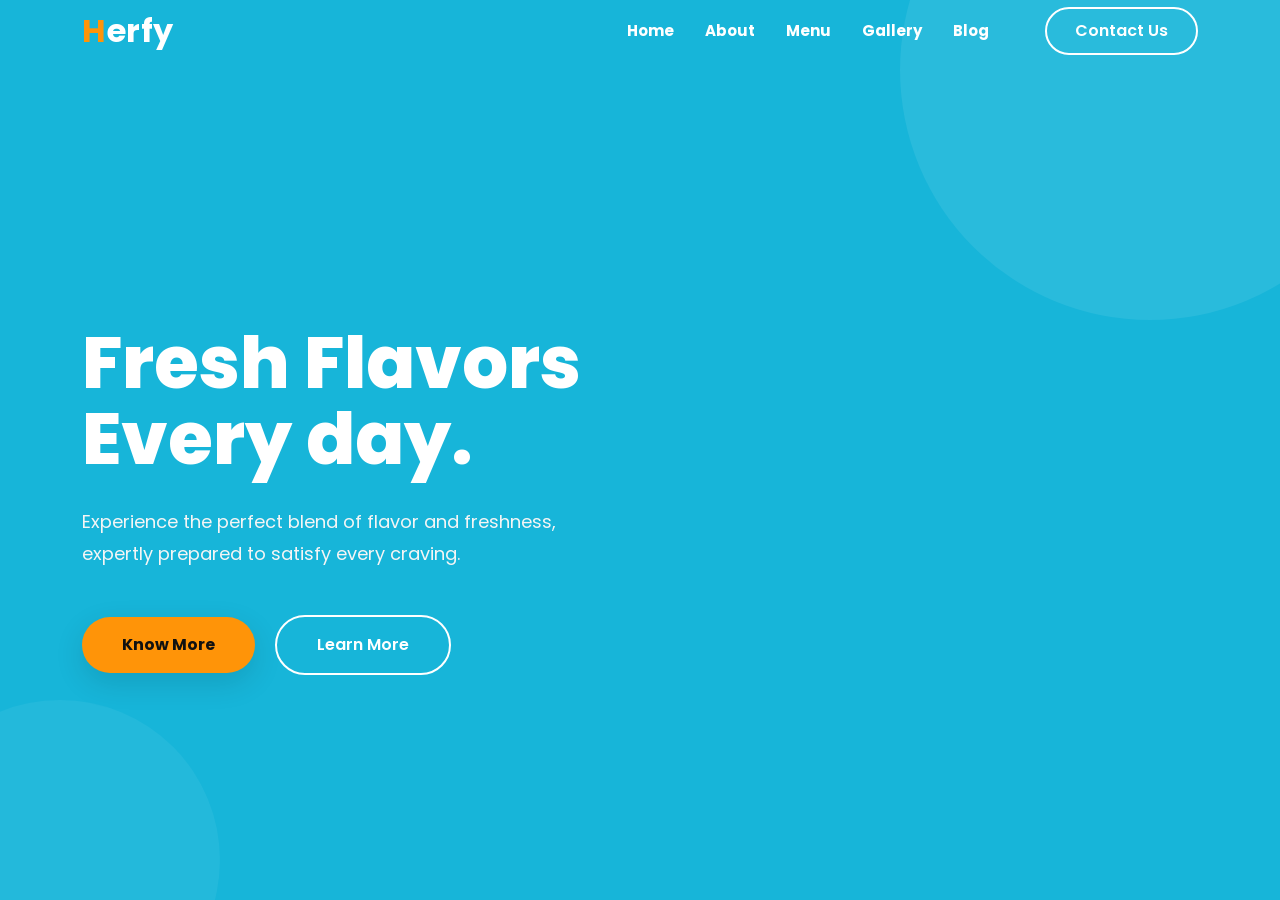
==== index.html @ 9d4566db "Section-1 Completed, Section-2 Started" ====
<!DOCTYPE html>
<html lang="en">

<head>

    <meta charset="UTF-8">
    <meta name="viewport" content="width=device-width, initial-scale=1.0">

    <title>Coffee Landing Page</title>

    <!-- Bootstrap -->

    <link href="https://cdn.jsdelivr.net/npm/bootstrap@5.3.3/dist/css/bootstrap.min.css" rel="stylesheet">

    <!-- Bootstrap Icons -->

    <link rel="stylesheet"
        href="https://cdn.jsdelivr.net/npm/bootstrap-icons@1.11.3/font/bootstrap-icons.min.css">

    <!-- Google Font -->

    <link rel="preconnect" href="https://fonts.googleapis.com">

    <link rel="preconnect" href="https://fonts.gstatic.com" crossorigin>

    <link
        href="https://fonts.googleapis.com/css2?family=Poppins:wght@300;400;500;600;700;800&display=swap"
        rel="stylesheet">

    <!-----Font Awesome CDN---->

    <link rel="stylesheet" href="https://cdnjs.cloudflare.com/ajax/libs/font-awesome/6.5.2/css/all.min.css">


    <!-- CSS -->

    <link rel="stylesheet" href="style.css">

</head>

<body>

    <!-- ================= Navbar ================= -->

    <nav class="navbar navbar-expand-lg navbar-dark fixed-top">

        <div class="container">

            <a class="navbar-brand fw-bold logo" href="#">
                <span class="logo-h">H</span>erfy
            </a>

            <button class="navbar-toggler border-0 shadow-none"
                type="button"
                data-bs-toggle="collapse"
                data-bs-target="#navbar">

                <span class="navbar-toggler-icon"></span>

            </button>

            <div class="collapse navbar-collapse" id="navbar">

                <ul class="navbar-nav ms-auto ">

                    <li class="nav-item">
                        <a class="nav-link active" href="#">Home</a>
                    </li>

                    <li class="nav-item">
                        <a class="nav-link" href="#">About</a>
                    </li>

                    <li class="nav-item">
                        <a class="nav-link" href="#">Menu</a>
                    </li>

                    <li class="nav-item">
                        <a class="nav-link" href="#">Gallery</a>
                    </li>

                    <li class="nav-item">
                        <a class="nav-link" href="#">Blog</a>
                    </li>

                </ul>

                <a href="#" class="contact-btn ms-5">
                    Contact Us
                </a>

            </div>

        </div>

    </nav>



    <!-- ================= Hero ================= -->

    <section class="hero">

        <div class="container">

            <div class="row align-items-center min-vh-100">

                <!-- Left -->

                <div class="col-lg-6">

                    <div class="hero-content">

                        <h1>

                            Fresh Flavors <br>

                            Every day.

                        </h1>

                        <p>

                            Experience the perfect blend of flavor and freshness,
                            expertly prepared to satisfy every craving.
                            
                        </p>

                        <div class="hero-buttons">

                            <a href="#" class="btn-main">

                                Know More

                            </a>

                            <a href="#" class="btn-outline-custom">

                                Learn More

                            </a>

                        </div>

                    </div>

                </div>


                <!-- Right -->

                <div class="col-lg-6">

                   

                </div>

            </div>

        </div>

    </section>





    
</body>
</html>
---- style.css ----
/*=========================
 GOOGLE FONT
=========================*/

@import url('https://fonts.googleapis.com/css2?family=Poppins:wght@300;400;500;600;700;800&display=swap');

/*=========================
 RESET
=========================*/

*{
    margin:0;
    padding:0;
    box-sizing:border-box;
}



html{
    scroll-behavior:smooth;
}

body{
    font-family:'Poppins',sans-serif;
    background:#ffff;
    overflow-x:hidden;
}

/*=========================
 NAVBAR
=========================*/

.navbar{
    padding:2px 0;
    transition:.4s;
    z-index:999;
}

.navbar.scrolled{
    background:#000000;
    backdrop-filter:blur(15px);
    box-shadow:0 10px 25px rgba(0,0,0,.12);
}

.logo{
    color:#fff !important;
    font-size:32px;
    font-weight:700;
    letter-spacing:.5px;
}

.logo-h{
    color: #FF9408;
}


.navbar-nav{
    gap: 15px;
    
    
}




.nav-link{
    color:#fff !important;
    font-size:15px;
    font-weight:700;
    transition:.3s;
    position:relative;
}

.nav-link::after{
    content:'';
    position:absolute;
    left:0;
    bottom:-5px;
    width:0;
    height:2px;
    background:#fff;
    transition:.3s;
}

.nav-link:hover::after{
    width:100%;
}

.contact-btn{
    text-decoration:none;
    color:#fff;
    border:2px solid #fff;
    border-radius:40px;
    padding: 10px 28px;
    font-weight:600;
    transition:.35s;
    
}

.contact-btn:hover{
    background:#fff;
    color:#FF9408;
}

/*=========================
 HERO
=========================*/

.hero{
    min-height:100vh;
    background:#17b5d9;
    display:flex;
    align-items:center;
    overflow:hidden;
    position:relative;
    background-image: url("images\'/bc-image.png");
}

.hero::before{
    content:"";
    position:absolute;
    width:500px;
    height:500px;
    background:rgba(255,255,255,.08);
    border-radius:50%;
    top:-180px;
    right:-120px;
}

.hero::after{
    content:"";
    position:absolute;
    width:320px;
    height:320px;
    background:rgba(255,255,255,.05);
    border-radius:50%;
    bottom:-120px;
    left:-100px;
}

/*=========================
 LEFT CONTENT
=========================*/

.hero-content{
    position:relative;
    z-index:2;
    margin-top: 100px;
}

.hero-content h1{

    font-size:72px;

    font-weight:800;

    color:#fff;

    line-height:1.05;

    margin-bottom:30px;

}

.hero-content p{

    color:#f5f5f5;

    font-size:18px;

    line-height:32px;

    max-width:500px;

    margin-bottom:45px;

}

/*=========================
 BUTTONS
=========================*/

.hero-buttons{

    display:flex;

    gap:20px;

    align-items:center;

}

.btn-main{

    display:inline-block;

    background:#FF9408;

    color:#111;

    text-decoration:none;

    padding:16px 40px;

    border-radius:40px;

    font-weight:700;

    transition:.35s;

    box-shadow:0 10px 30px rgba(0,0,0,.12);

}

.btn-main:hover{

    transform:translateY(-5px);

    color:#111;

}

.btn-outline-custom{

    display:inline-block;

    color:#fff;

    text-decoration:none;

    border:2px solid #fff;

    padding:16px 40px;

    border-radius:40px;

    transition:.35s;

    font-weight:600;

}

.btn-outline-custom:hover{

    background:#fff;

    color:#FF9408;

    transform:translateY(-5px);

}



/*=========================
 FLOAT ANIMATION
=========================*/

@keyframes float{

    0%{

        transform:translateY(0px);

    }

    50%{

        transform:translateY(-15px);

    }

    100%{

        transform:translateY(0px);

    }

}

/*=========================
 BUTTON ANIMATION
=========================*/

.btn-main,
.btn-outline-custom,
.contact-btn{

    transition:all .35s ease;

}



/*=========================
 EXTRA EFFECTS
=========================*/


.nav-link:hover{

color:#ffffff !important;

}

.hero-content{

animation:fadeUp 1s ease;

}



@keyframes fadeUp{

from{

opacity:0;

transform:translateY(50px);

}

to{

opacity:1;

transform:translateY(0);

}

}

@keyframes fadeRight{

from{

opacity:0;

transform:translateX(80px);

}

to{

opacity:1;

transform:translateX(0);

}

}
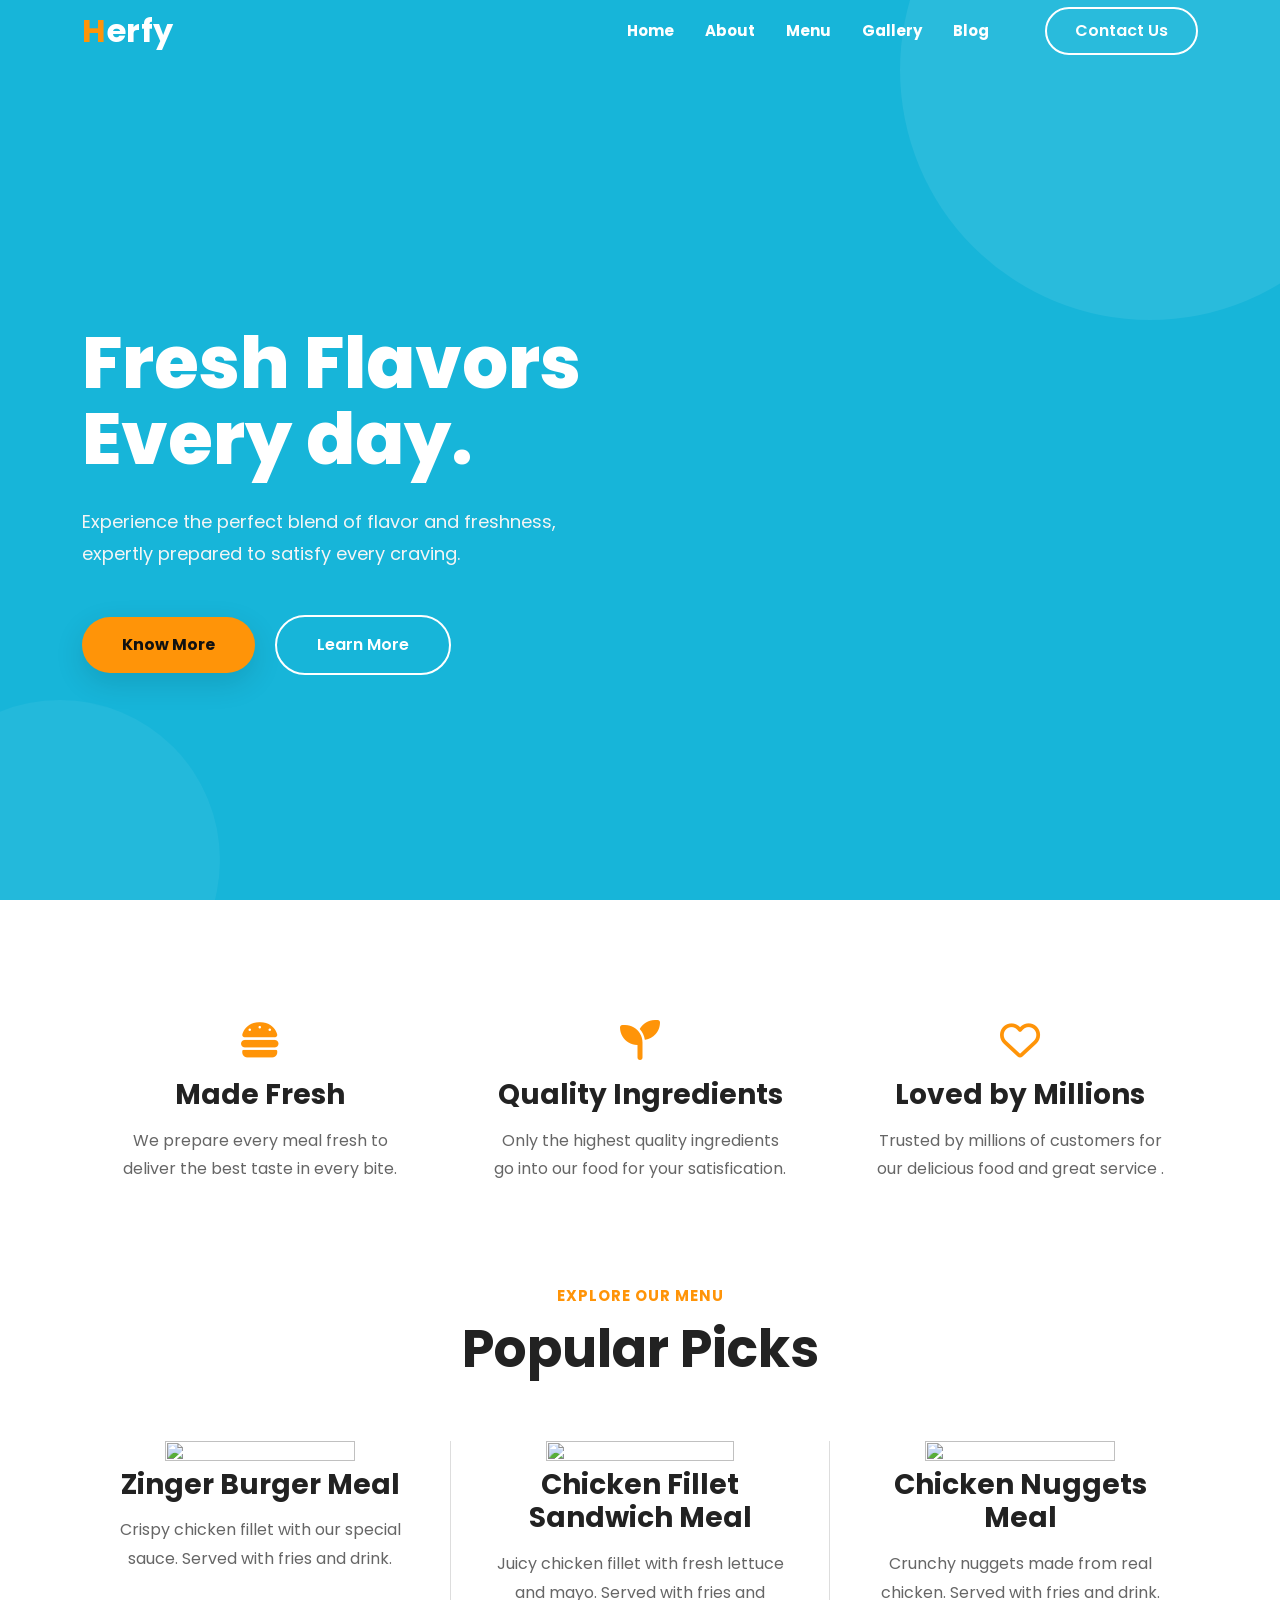
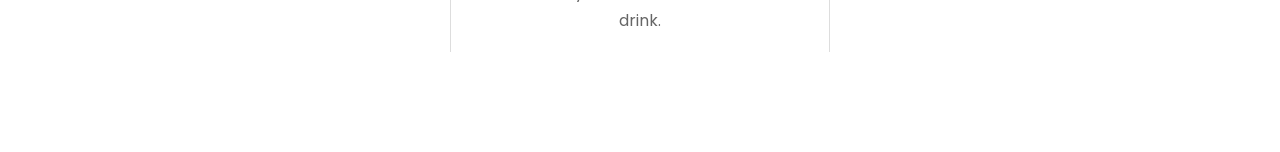
==== commit 4d72fd33: "Completed Section-2, Started Section 3" ====
--- a/index.html
+++ b/index.html
@@ -165,6 +165,158 @@
 
 
 
-    
+    <!-------------------------SECTION NO 2--------------------------->
+
+
+
+
+    <!-- =======================
+     Second Section of Webpage
+======================= -->
+
+<section class="section-2">
+
+    <div class="container">
+
+        <!-- Top Features -->
+
+        <div class="row">
+
+            <div class="col-lg-4 text-center">
+
+                <div class="feature-box">
+
+                    <i class="fa-solid fa-burger feature-icon"></i>
+
+                    <h3>Made Fresh</h3>
+
+                    <p>
+                        We prepare every meal fresh to deliver
+                        the best taste in every bite.
+                    </p>
+
+                </div>
+
+            </div>
+
+            <div class="col-lg-4 text-center">
+
+                <div class="feature-box">
+
+                    <i class="fa-solid fa-seedling feature-icon"></i>
+
+                    <h3>Quality Ingredients</h3>
+
+                    <p>
+                        Only the highest quality ingredients
+                        go into our food for your satisfication.
+                    </p>
+
+                </div>
+
+            </div>
+
+            <div class="col-lg-4 text-center">
+
+                <div class="feature-box">
+
+                    <i class="fa-regular fa-heart feature-icon"></i>
+
+                    <h3>Loved by Millions</h3>
+
+                    <p>
+                        Trusted by millions of customers for
+                        our delicious food and great service .
+                    </p>
+
+                </div>
+
+            </div>
+
+        </div>
+
+        <!-- Section Heading -->
+
+        <div class="section-title text-center">
+
+            <span>EXPLORE OUR MENU</span>
+
+            <h2>Popular Picks</h2>
+
+        </div>
+
+        <!-- Bottom Food Items Cards -->
+
+        <div class="row coffee-items">
+
+            <div class="col-lg-4 text-center">
+
+                <div class="food-box">
+
+                    <div class="sec2-images">
+                        <img src="images'/sec-2-img1.png" alt="">
+                    </div>
+
+                    <h4>Zinger Burger Meal</h4>
+
+                    <p>
+                        Crispy chicken fillet with our special
+                        sauce. Served with fries and drink.
+                    </p>
+
+                </div>
+
+            </div>
+
+            <div class="col-lg-4 text-center middle-box">
+
+                <div class="food-box">
+
+                    <div class="sec2-images">
+                        <img src="images'/sec-2-img2.png" alt="">
+                    </div>
+
+                    <h4>Chicken Fillet Sandwich Meal</h4>
+
+                    <p>
+                        Juicy chicken fillet with fresh lettuce
+                        and mayo. Served with fries and drink.
+                    </p>
+
+                </div>
+
+            </div>
+
+            <div class="col-lg-4 text-center">
+
+                <div class="food-box">
+
+                    <div class="sec2-images">
+                        <img src="images'/sec-2-img3.png" alt="">
+                    </div>
+
+                    <h4>Chicken Nuggets Meal</h4>
+
+                    <p>
+                        Crunchy nuggets made from real
+                        chicken. Served with fries and drink.
+                    </p>
+
+                </div>
+
+            </div>
+
+        </div>
+
+    </div>
+
+</section>
+
+
+
+
+
+
+
 </body>
 </html>
--- a/style.css
+++ b/style.css
@@ -355,3 +355,122 @@
 
 
 
+/*-------------------------Section No 2-------------------------------*/
+
+
+
+
+/*==========================
+    Section No 02
+==========================*/
+
+.section-2{
+    padding:100px 0;
+    background:#fff;
+}
+
+/*==========================
+    TOP FEATURES
+==========================*/
+
+.feature-box{
+    padding:20px;
+}
+
+.feature-icon{
+    font-size:40px;
+    color:#FF9408;
+    margin-bottom:18px;
+}
+
+.feature-box h3{
+    font-size:28px;
+    font-weight:700;
+    margin-bottom:15px;
+    color:#222;
+}
+
+.feature-box p{
+    font-size:16px;
+    color:#666;
+    line-height:1.8;
+    max-width:300px;
+    margin:auto;
+}
+
+/*==========================
+    SECTION TITLE
+==========================*/
+
+.section-title{
+    margin:80px 0 60px;
+}
+
+.section-title span{
+    color:#FF9408;
+    font-size:15px;
+    font-weight:700;
+    letter-spacing:1px;
+    text-transform:uppercase;
+}
+
+.section-title h2{
+    font-size:52px;
+    font-weight:700;
+    color:#222;
+    margin-top:10px;
+}
+
+/*==========================
+    COFFEE ITEMS
+==========================*/
+
+.coffee-items{
+    margin-top:20px;
+}
+
+.food-box{
+    padding:0 30px;
+}
+
+.sec2-images img{
+    width: 80%;
+    height: 50%;
+}
+
+.food-box h4{
+    font-size:28px;
+    font-weight:700;
+    margin-bottom:15px;
+    color:#222;
+}
+
+.food-box p{
+    color:#666;
+    line-height:1.8;
+    font-size:16px;
+}
+
+.middle-box{
+    border-left:1px solid #ddd;
+    border-right:1px solid #ddd;
+}
+
+/*==========================
+    HOVER EFFECT
+==========================*/
+
+.feature-box,
+.food-box{
+    transition:.3s;
+}
+
+.feature-box:hover,
+.food-box:hover{
+    transform:translateY(-8px);
+}
+
+
+
+
+
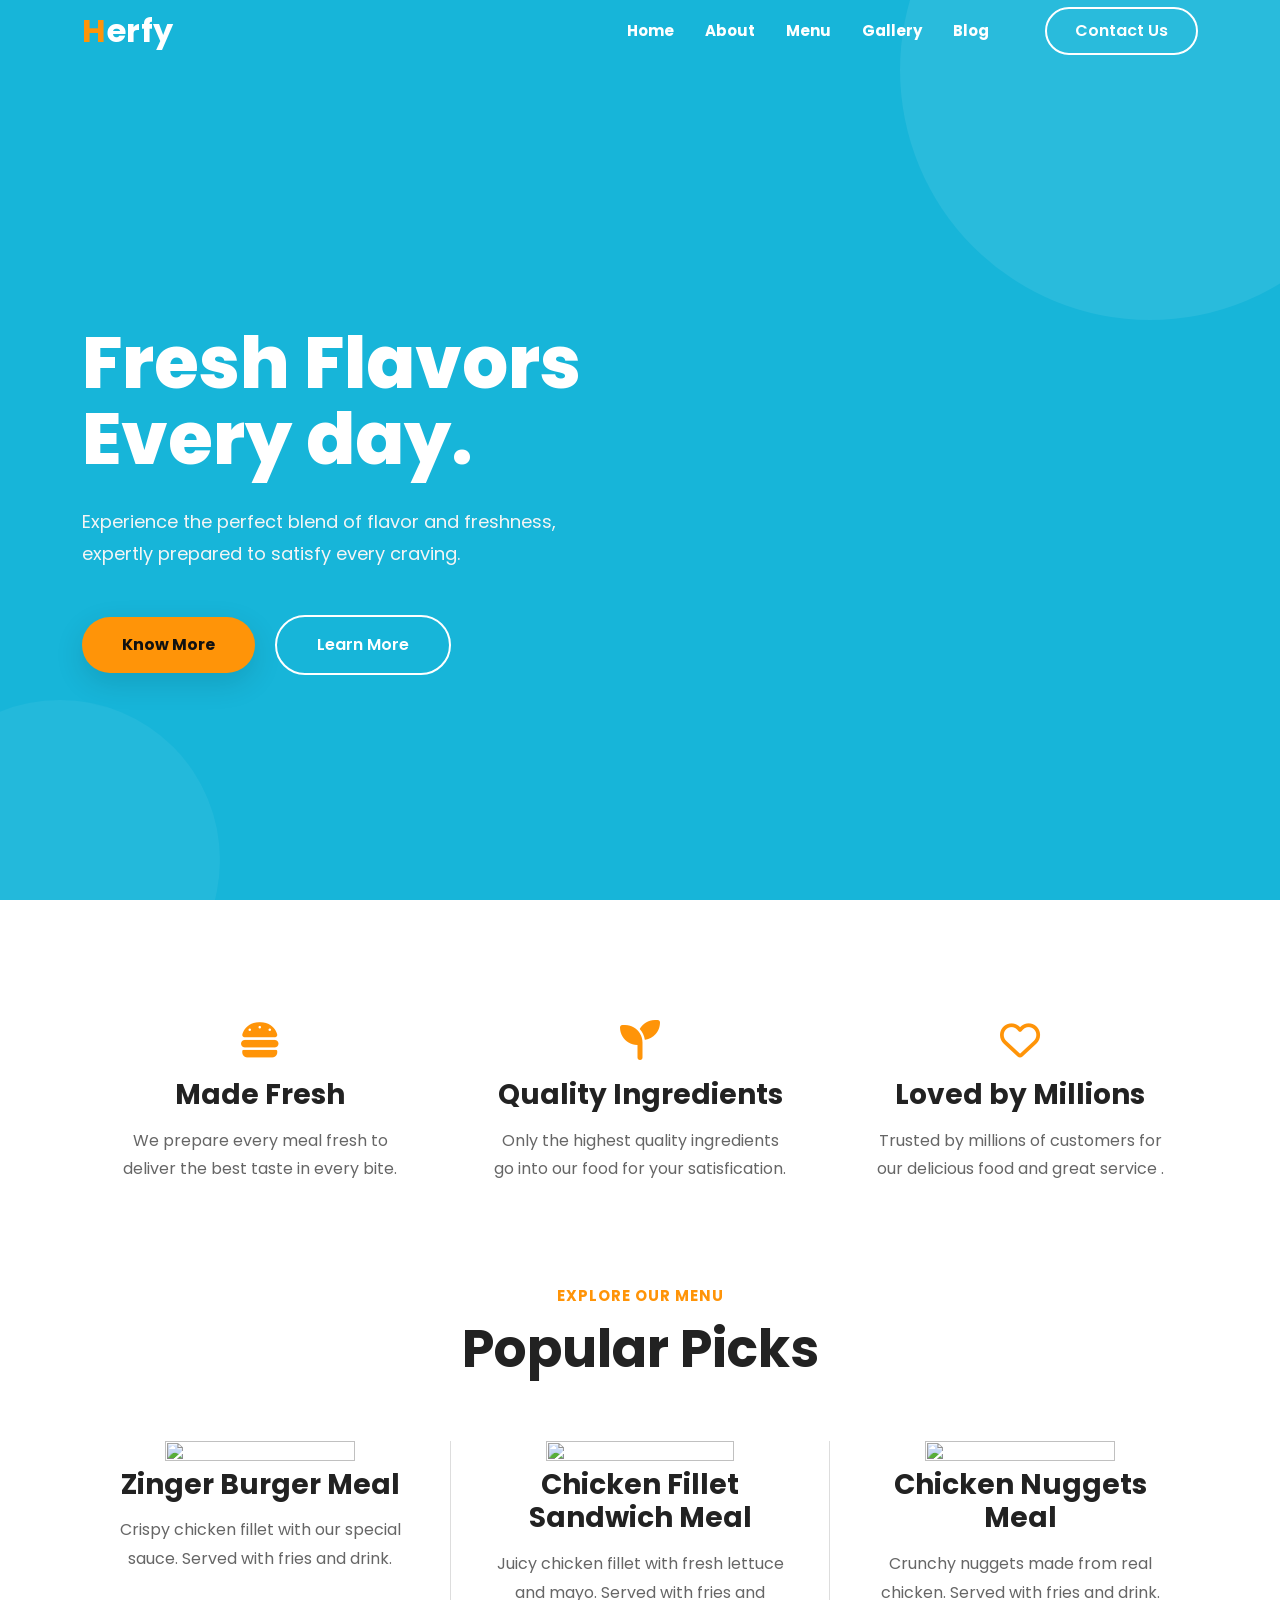
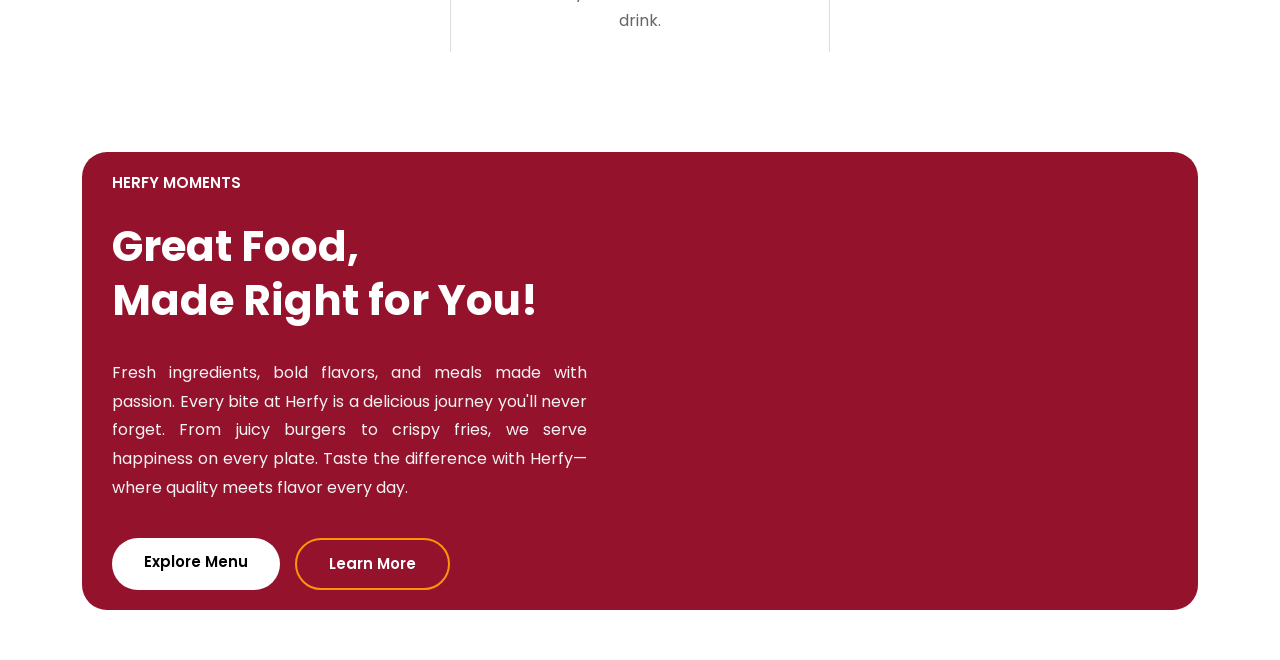
==== commit 633d98e5: "Section-3 Completed, Now Started Section-4" ====
--- a/index.html
+++ b/index.html
@@ -316,6 +316,72 @@
 
 
 
+    <!-------------------------SECTION NO 3--------------------------->
+
+
+
+
+
+<section class="section-3">
+
+    <div class="container">
+
+        <div class="food-banner">
+
+            <!-- Left Content -->
+
+            <div class="banner-content">
+
+                <span>HERFY MOMENTS</span>
+
+                <h2>Great Food,<br>Made Right for You!</h2>
+
+                <p>
+                    Fresh ingredients, bold flavors, and meals
+                    made with passion. Every bite at Herfy is 
+                    a delicious journey you'll never forget.
+                    From juicy burgers to crispy fries, we
+                    serve happiness on every plate. Taste the
+                    difference with Herfy—where quality
+                    meets flavor every day.
+                </p>
+
+                <div class="banner-btn">
+
+                    <a href="#" class="btn-one">
+                        Explore Menu
+                    </a>
+
+                    <a href="#" class="btn-two">
+                        Learn More
+                    </a>
+
+                </div>
+
+            </div>
+
+            <!-- Right Image -->
+
+            <div class="banner-image">
+
+                <img src="images'/sec-3-img1.png" alt="">
+
+            </div>
+
+        </div>
+
+    </div>
+
+</section>
+
+
+
+
+
+
+
+
+
 
 
 </body>
--- a/style.css
+++ b/style.css
@@ -474,3 +474,120 @@
 
 
 
+/*-------------------------Section No 3-------------------------------*/
+
+
+
+
+/*=========================
+        SECTION 3
+=========================*/
+
+.section-3{
+    
+    background:#fff;
+    padding-bottom: 50px;
+}
+
+/* Banner */
+
+.food-banner{
+    background:#95122C;
+    border-radius:25px;
+    padding:20px 30px;
+
+    display:flex;
+    align-items:center;
+    justify-content:space-between;
+    gap:40px;
+
+    overflow:hidden;
+}
+
+/*=========================
+    LEFT CONTENT
+=========================*/
+
+.banner-content{
+    width:45%;
+    color:#fff;
+}
+
+.banner-content span{
+    display:block;
+    font-size:15px;
+    font-weight:600;
+    margin-bottom:25px;
+}
+
+.banner-content h2{
+    font-size:42px;
+    font-weight:700;
+    line-height:1.3;
+    margin-bottom:30px;
+}
+
+.banner-content p{
+    font-size:16px;
+    line-height:1.8;
+    color:#f3f3f3;
+    margin-bottom:35px;
+    text-align: justify;
+}
+
+/*=========================
+        BUTTONS
+=========================*/
+
+.banner-btn{
+    display:flex;
+    gap:15px;
+}
+
+.btn-one,
+.btn-two{
+    text-decoration:none;
+    padding:13px 32px;
+    border-radius:40px;
+    font-size:15px;
+    font-weight:600;
+    transition:.4s;
+}
+
+/* White Button */
+
+.btn-one{
+    background:#fff;
+    color:#000;
+}
+
+.btn-one:hover{
+    background:#FF9408;
+    color:#fff;
+}
+
+/* Outline Button */
+
+.btn-two{
+    border:2px solid #FF9408;
+    color:#fff;
+}
+
+.btn-two:hover{
+    background:#fff;
+    color:#000;
+}
+
+/*=========================
+        IMAGE
+=========================*/
+
+.banner-image{
+    width:50%;
+}
+
+.banner-image img{
+    width:100%;
+    display:block;
+    border-radius:18px;
+}
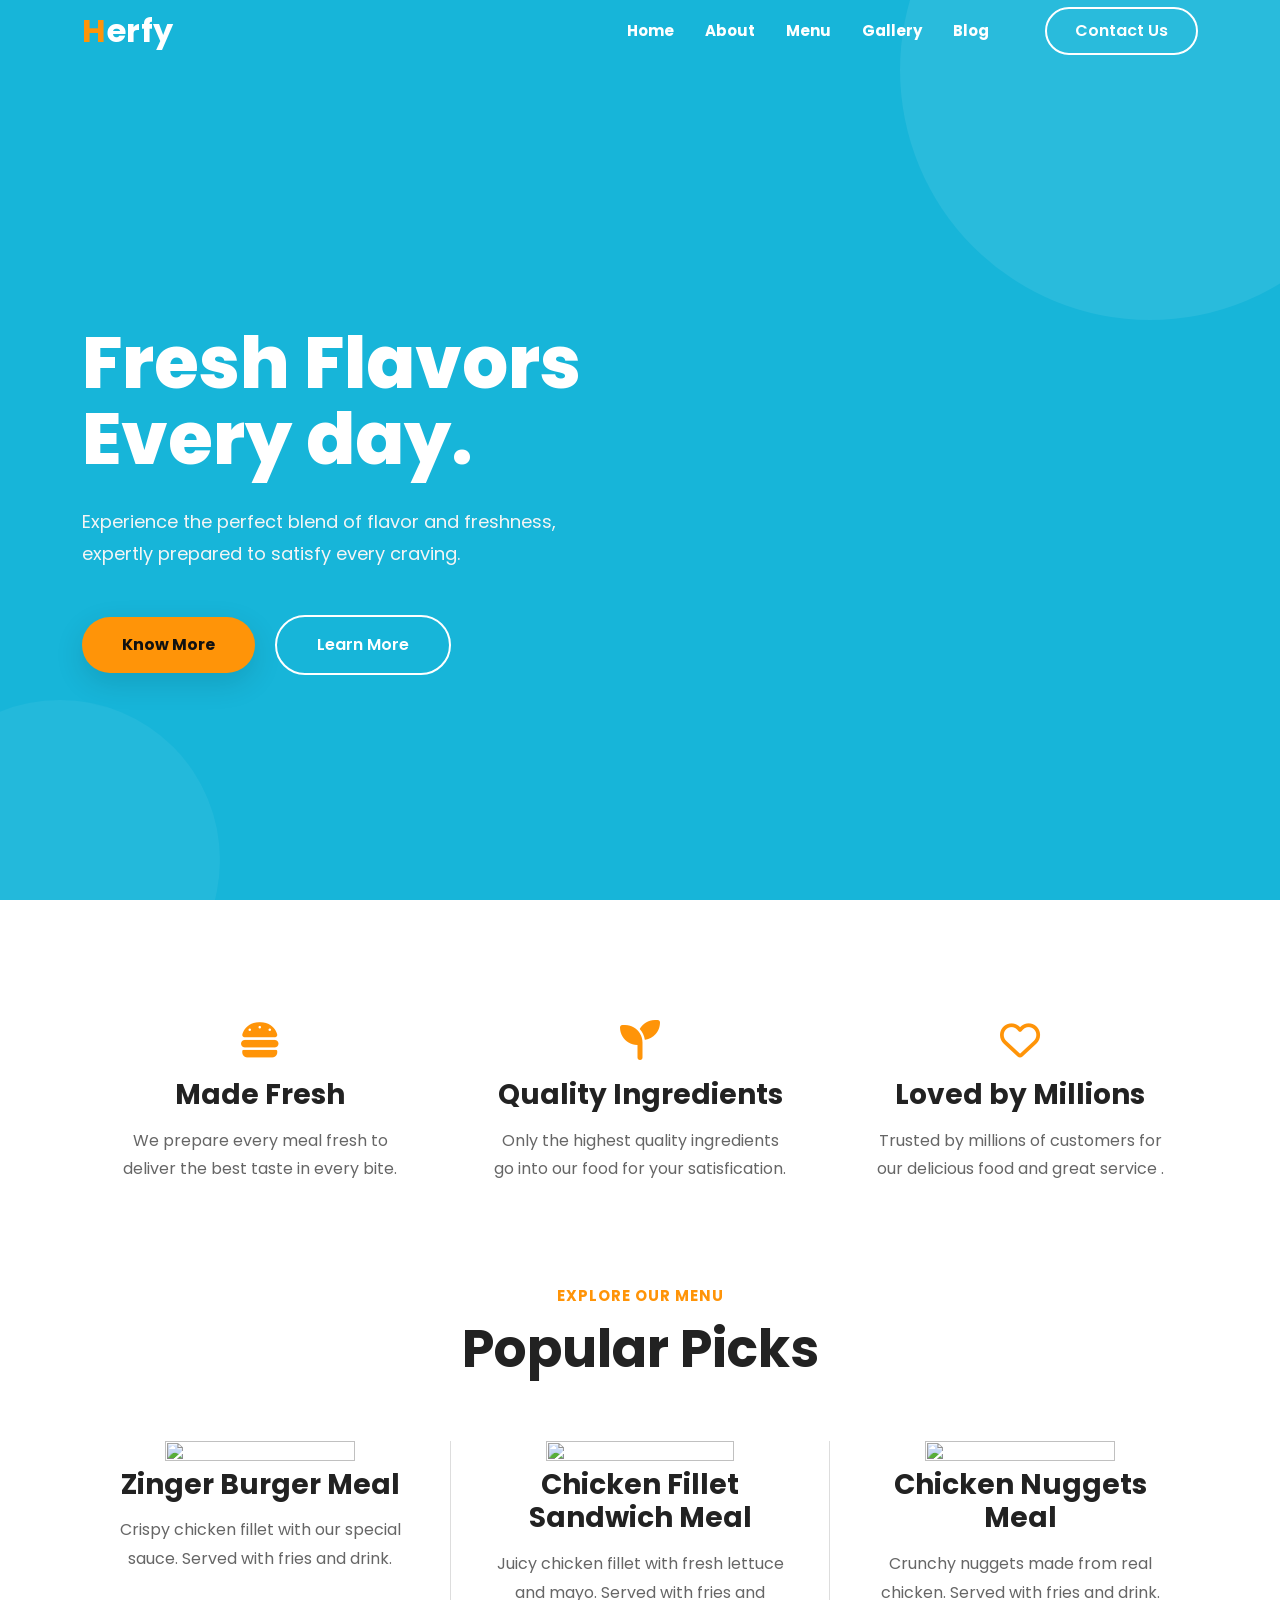
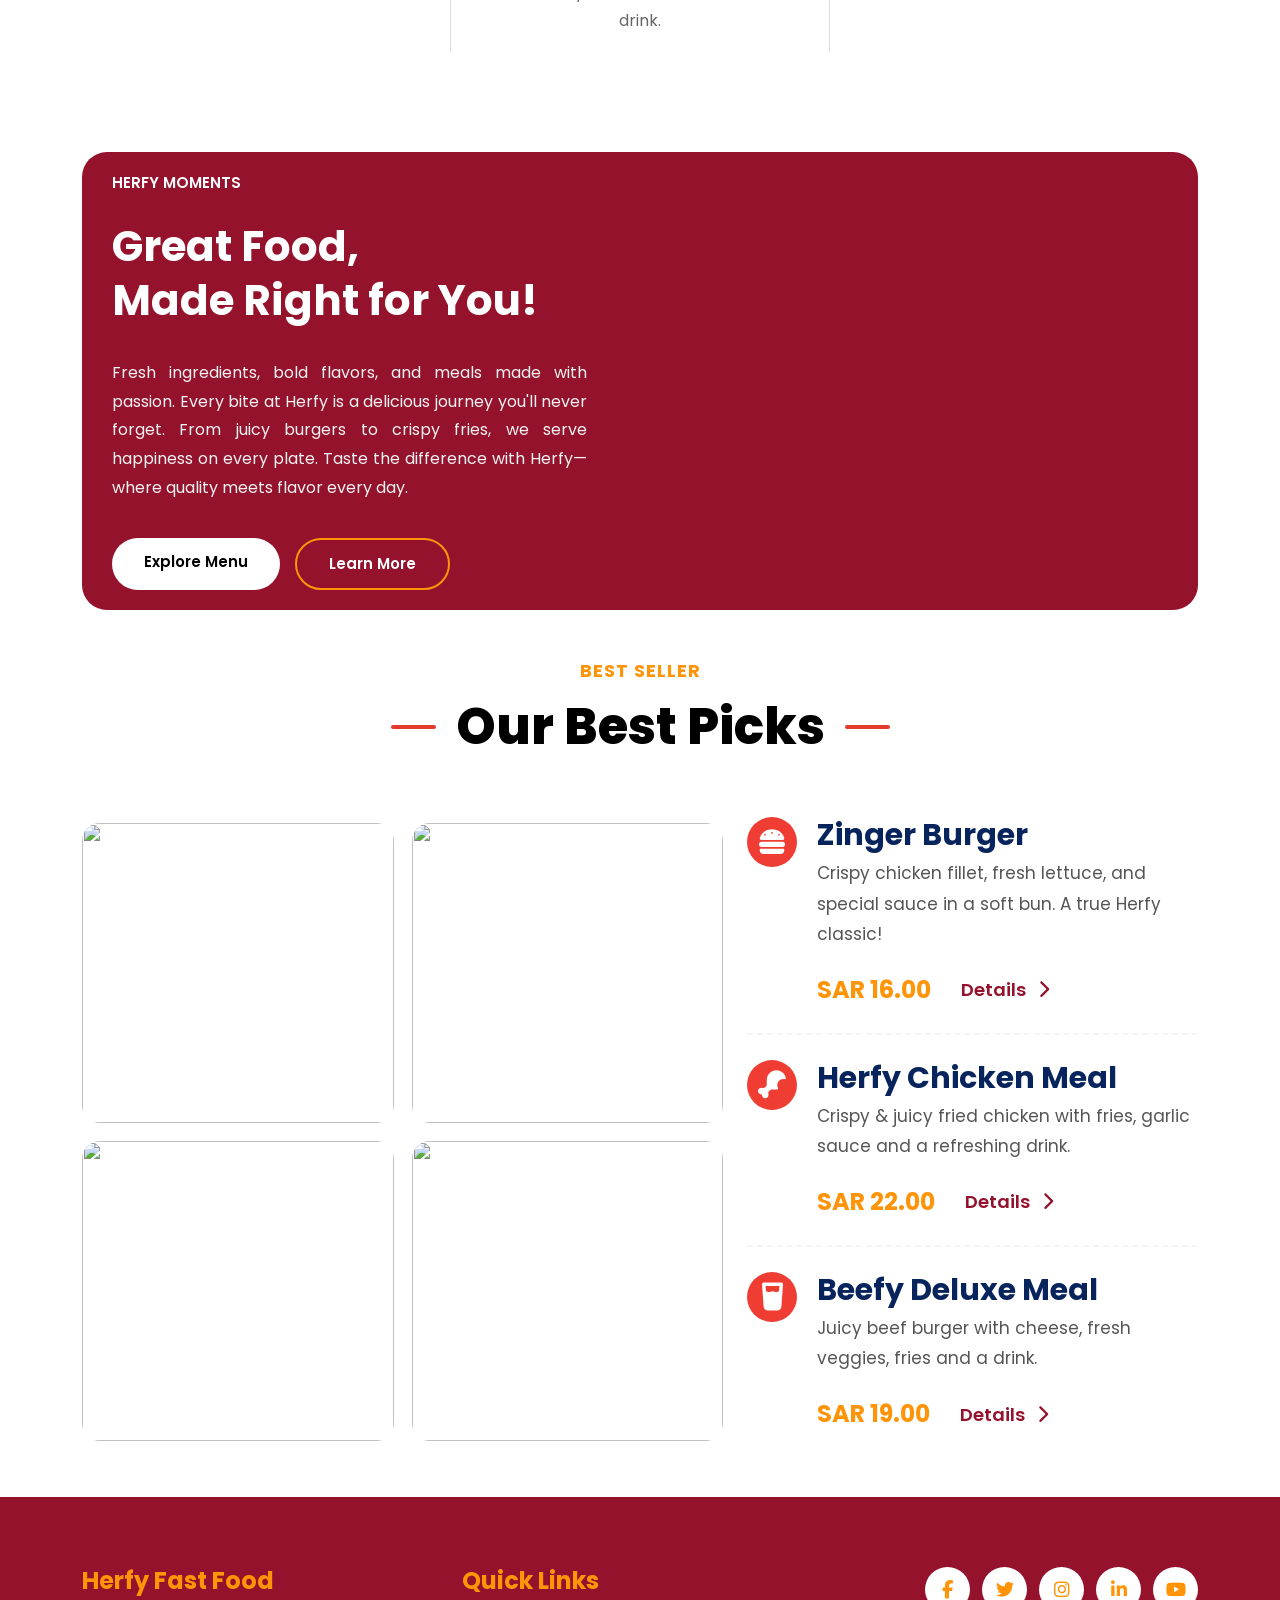
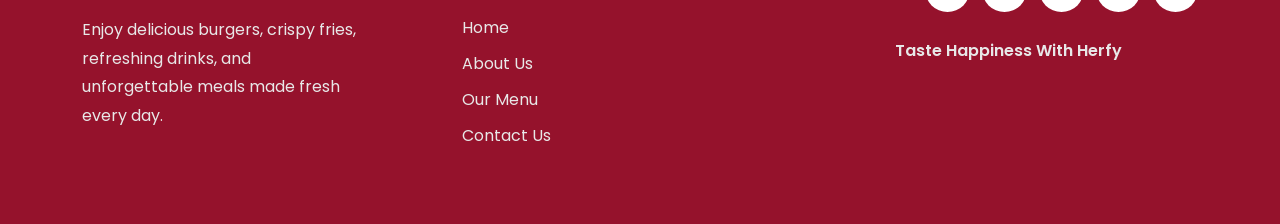
==== commit 1546253a: "Section-4 Completed, Now Started Section-5" ====
--- a/index.html
+++ b/index.html
@@ -378,6 +378,281 @@
 
 
 
+    <!-------------------------SECTION NO 4--------------------------->
+
+
+
+
+
+<!--=====================================
+            SECTION - 4
+======================================-->
+
+<section class="section-4">
+
+    <div class="container">
+
+        <!-- Heading -->
+
+        <div class="section-heading text-center">
+
+
+            <h5>BEST SELLER</h5>
+
+            <h3>
+                <span class="line-left"></span>
+                Our Best Picks
+                <span class="line-right"></span>
+            </h3>
+
+        </div>
+
+        <!-- Content -->
+
+        <div class="row align-items-center mt-5">
+
+            <!-- Left Images -->
+
+            <div class="col-lg-7">
+
+                <div class="food-gallery">
+
+                    <img src="images'/sec4-img1.png" >
+
+                    <img src="images'/sec4-img2.png" >
+
+                    <img src="images'/sec4-img3.png" >
+
+                    <img src="images'/sec4-img4.png" >
+
+                </div>
+
+            </div>
+
+            <!-- Right Content -->
+
+            <div class="col-lg-5">
+
+                <!-- Item 1 -->
+
+                <div class="menu-item">
+
+                    <div class="menu-icon">
+                        <i class="fa-solid fa-burger"></i>
+                    </div>
+
+                    <div class="menu-content">
+
+                        <h3>Zinger Burger</h3>
+
+                        <p>
+                            Crispy chicken fillet, fresh lettuce,
+                            and special sauce in a soft bun.
+                            A true Herfy classic!
+                        </p>
+
+                        <div class="menu-bottom">
+
+                            <span>SAR 16.00</span>
+
+                            <a href="#">
+                                Details
+                                <i class="fa-solid fa-chevron-right"></i>
+                            </a>
+
+                        </div>
+
+                    </div>
+
+                </div>
+
+                <hr>
+
+                <!-- Item 2 -->
+
+                <div class="menu-item">
+
+                    <div class="menu-icon">
+                        <i class="fa-solid fa-drumstick-bite"></i>
+                    </div>
+
+                    <div class="menu-content">
+
+                        <h3>Herfy Chicken Meal</h3>
+
+                        <p>
+                            Crispy & juicy fried chicken with fries,
+                            garlic sauce and a refreshing drink.
+                        </p>
+
+                        <div class="menu-bottom">
+
+                            <span>SAR 22.00</span>
+
+                            <a href="#">
+                                Details
+                                <i class="fa-solid fa-chevron-right"></i>
+                            </a>
+
+                        </div>
+
+                    </div>
+
+                </div>
+
+                <hr>
+
+                <!-- Item 3 -->
+
+                <div class="menu-item">
+
+                    <div class="menu-icon">
+                        <i class="fa-solid fa-glass-water"></i>
+                    </div>
+
+                    <div class="menu-content">
+
+                        <h3>Beefy Deluxe Meal</h3>
+
+                        <p>
+                            Juicy beef burger with cheese,
+                            fresh veggies, fries and a drink.
+                        </p>
+
+                        <div class="menu-bottom">
+
+                            <span>SAR 19.00</span>
+
+                            <a href="#">
+                                Details
+                                <i class="fa-solid fa-chevron-right"></i>
+                            </a>
+
+                        </div>
+
+                    </div>
+
+                </div>
+
+            </div>
+
+        </div>
+
+    </div>
+
+</section>
+
+
+
+
+
+
+<!--------------------     WEBSITE FOOTER     ----------------------->
+
+
+
+
+
+<!--=================================
+            FOOTER
+==================================-->
+
+<footer class="footer">
+
+    <div class="container">
+
+        <div class="row align-items-start">
+
+            <!-- About -->
+
+            <div class="col-lg-4 col-md-6 mb-4">
+
+                <div class="footer-box">
+
+                    <h4>Herfy Fast Food</h4>
+
+                    <p>
+                        Enjoy delicious burgers, crispy fries,
+                        refreshing drinks, and unforgettable meals
+                        made fresh every day.
+                    </p>
+
+                </div>
+
+            </div>
+
+            <!-- Quick Links -->
+
+            <div class="col-lg-4 col-md-6 mb-4">
+
+                <div class="footer-box">
+
+                    <h4>Quick Links</h4>
+
+                    <ul>
+
+                        <li><a href="#">Home</a></li>
+
+                        <li><a href="#">About Us</a></li>
+
+                        <li><a href="#">Our Menu</a></li>
+
+                        <li><a href="#">Contact Us</a></li>
+
+                    </ul>
+
+                </div>
+
+            </div>
+
+            <!-- Social -->
+
+            <div class="col-lg-4">
+
+                <div class="footer-box text-lg-end text-center">
+
+                    <div class="social-icons">
+
+                        <a href="#"><i class="fa-brands fa-facebook-f"></i></a>
+
+                        <a href="#"><i class="fa-brands fa-twitter"></i></a>
+
+                        <a href="#"><i class="fa-brands fa-instagram"></i></a>
+
+                        <a href="#"><i class="fa-brands fa-linkedin-in"></i></a>
+
+                        <a href="#"><i class="fa-brands fa-youtube"></i></a>
+
+                    </div>
+
+                    <p class="footer-text">
+                        Taste Happiness With Herfy
+                    </p>
+
+                </div>
+
+            </div>
+
+        </div>
+
+    </div>
+
+</footer>
+
+
+
+
+
+
+
+
+    <!-- Bootstrap -->
+
+    <script src="https://cdn.jsdelivr.net/npm/bootstrap@5.3.3/dist/js/bootstrap.bundle.min.js"></script>
+
+    <!-- JS -->
+
+    <script src="main.js"></script>
 
 
 
--- a/style.css
+++ b/style.css
@@ -590,4 +590,270 @@
     width:100%;
     display:block;
     border-radius:18px;
-}+}
+
+
+
+
+
+/*-------------------------Section No 4-------------------------------*/
+
+
+
+
+
+
+/*====================================
+        SECTION - 4
+====================================*/
+
+.section-4{
+    
+    background:#fff;
+    overflow:hidden;
+    padding-bottom: 50px;
+}
+
+/*====================================
+        SECTION HEADING
+====================================*/
+
+.section-heading{
+    margin-bottom:60px;
+}
+
+.section-heading h5{
+    color:#FF9408;
+    font-size:18px;
+    font-weight:700;
+    letter-spacing:1px;
+    margin-bottom:15px;
+}
+
+.section-heading h3{
+    font-size:50px;
+    font-weight:800;
+    color:#000000;
+    display:flex;
+    justify-content:center;
+    align-items:center;
+    gap:20px;
+}
+
+.line-left,
+.line-right{
+    width:45px;
+    height:4px;
+    background:#e6392d;
+    border-radius:10px;
+}
+
+/*====================================
+        IMAGE GALLERY
+====================================*/
+
+.food-gallery{
+    display:grid;
+    grid-template-columns:repeat(2,1fr);
+    gap:18px;
+}
+
+.food-gallery img{
+    width:100%;
+    height:300px;
+    object-fit:cover;
+    border-radius:18px;
+    transition:.4s;
+}
+
+.food-gallery img:hover{
+    transform:scale(1.04);
+}
+
+/*====================================
+          MENU ITEM
+====================================*/
+
+.menu-item{
+    display:flex;
+    gap:20px;
+    margin-bottom:15px;
+}
+
+.menu-icon{
+    width:50px;
+    height:50px;
+    background:#ef3d33;
+    border-radius:50%;
+    display:flex;
+    justify-content:center;
+    align-items:center;
+    flex-shrink:0;
+}
+
+.menu-icon i{
+    color:#fff;
+    font-size:28px;
+}
+
+.menu-content h3{
+    font-size:30px;
+    font-weight:700;
+    color:#08245c;
+    margin-bottom:5px;
+}
+
+.menu-content p{
+    font-size:17px;
+    color:#555;
+    line-height:1.8;
+    margin-bottom:22px;
+}
+
+/*====================================
+          PRICE
+====================================*/
+
+.menu-bottom{
+    display:flex;
+    align-items:center;
+    gap:30px;
+}
+
+.menu-bottom span{
+    color:#FF9408;
+    font-size:24px;
+    font-weight:700;
+}
+
+.menu-bottom a{
+    color:#95122C;
+    text-decoration:none;
+    font-size:18px;
+    font-weight:600;
+}
+
+.menu-bottom a i{
+    margin-left:8px;
+}
+
+.menu-bottom a:hover{
+    color:#ef3d33;
+}
+
+hr{
+    border-top:2px dashed #d7d7d7;
+    margin:25px 0;
+}
+
+
+
+
+
+
+/*-------------------------     Website Footer     ------------------------*/
+
+
+
+
+
+/*==================================
+            FOOTER
+==================================*/
+
+.footer{
+    background:#95122C;
+    padding:70px 0 40px;
+}
+
+/*==================================
+        FOOTER BOX
+==================================*/
+
+.footer-box h4{
+    color:#FF9408;
+    font-size:24px;
+    font-weight:700;
+    margin-bottom:20px;
+}
+
+.footer-box p{
+    color:#e8e8e8;
+    font-size:16px;
+    line-height:1.8;
+    max-width:280px;
+}
+
+/*==================================
+        QUICK LINKS
+==================================*/
+
+.footer-box ul{
+    list-style:none;
+    padding:0;
+    margin:0;
+}
+
+.footer-box ul li{
+    margin-bottom:12px;
+}
+
+.footer-box ul li a{
+    color:#e8e8e8;
+    text-decoration:none;
+    font-size:16px;
+    transition:.3s;
+}
+
+.footer-box ul li a:hover{
+    color:#FF9408;
+    padding-left:8px;
+}
+
+/*==================================
+        SOCIAL ICONS
+==================================*/
+
+.social-icons{
+    display:flex;
+    justify-content:flex-end;
+    gap:12px;
+    margin-bottom:25px;
+}
+
+.social-icons a{
+    width:45px;
+    height:45px;
+    background:#fff;
+    color:#FF9408;
+    border-radius:50%;
+    display:flex;
+    justify-content:center;
+    align-items:center;
+    text-decoration:none;
+    font-size:18px;
+    transition:.4s;
+}
+
+.social-icons a:hover{
+    background:#FF9408;
+    color:#fff;
+    transform:translateY(-5px);
+}
+
+/*==================================
+        FOOTER TEXT
+==================================*/
+
+.footer-text{
+    color:#fff;
+    font-size:18px;
+    font-weight:600;
+}
+
+
+
+
+
+
+/*--------------------------------THE END---------------------------------*/
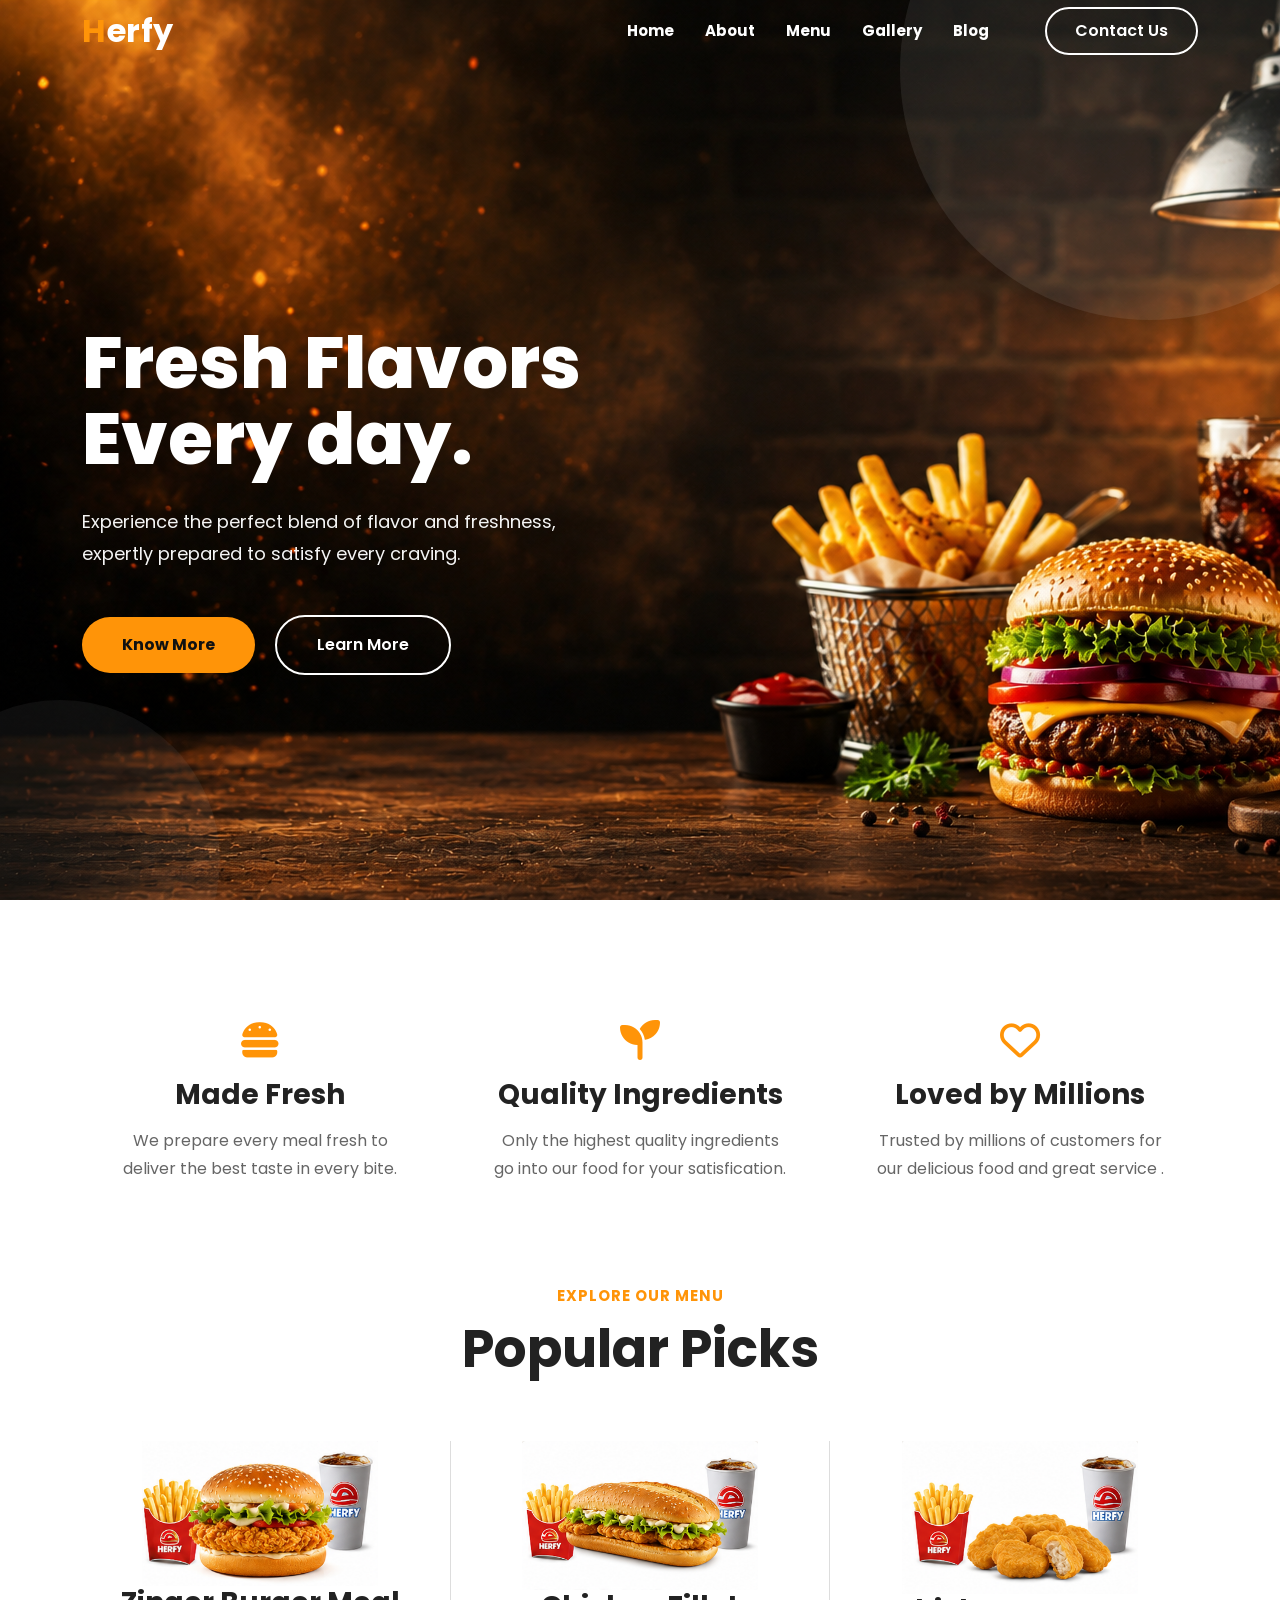
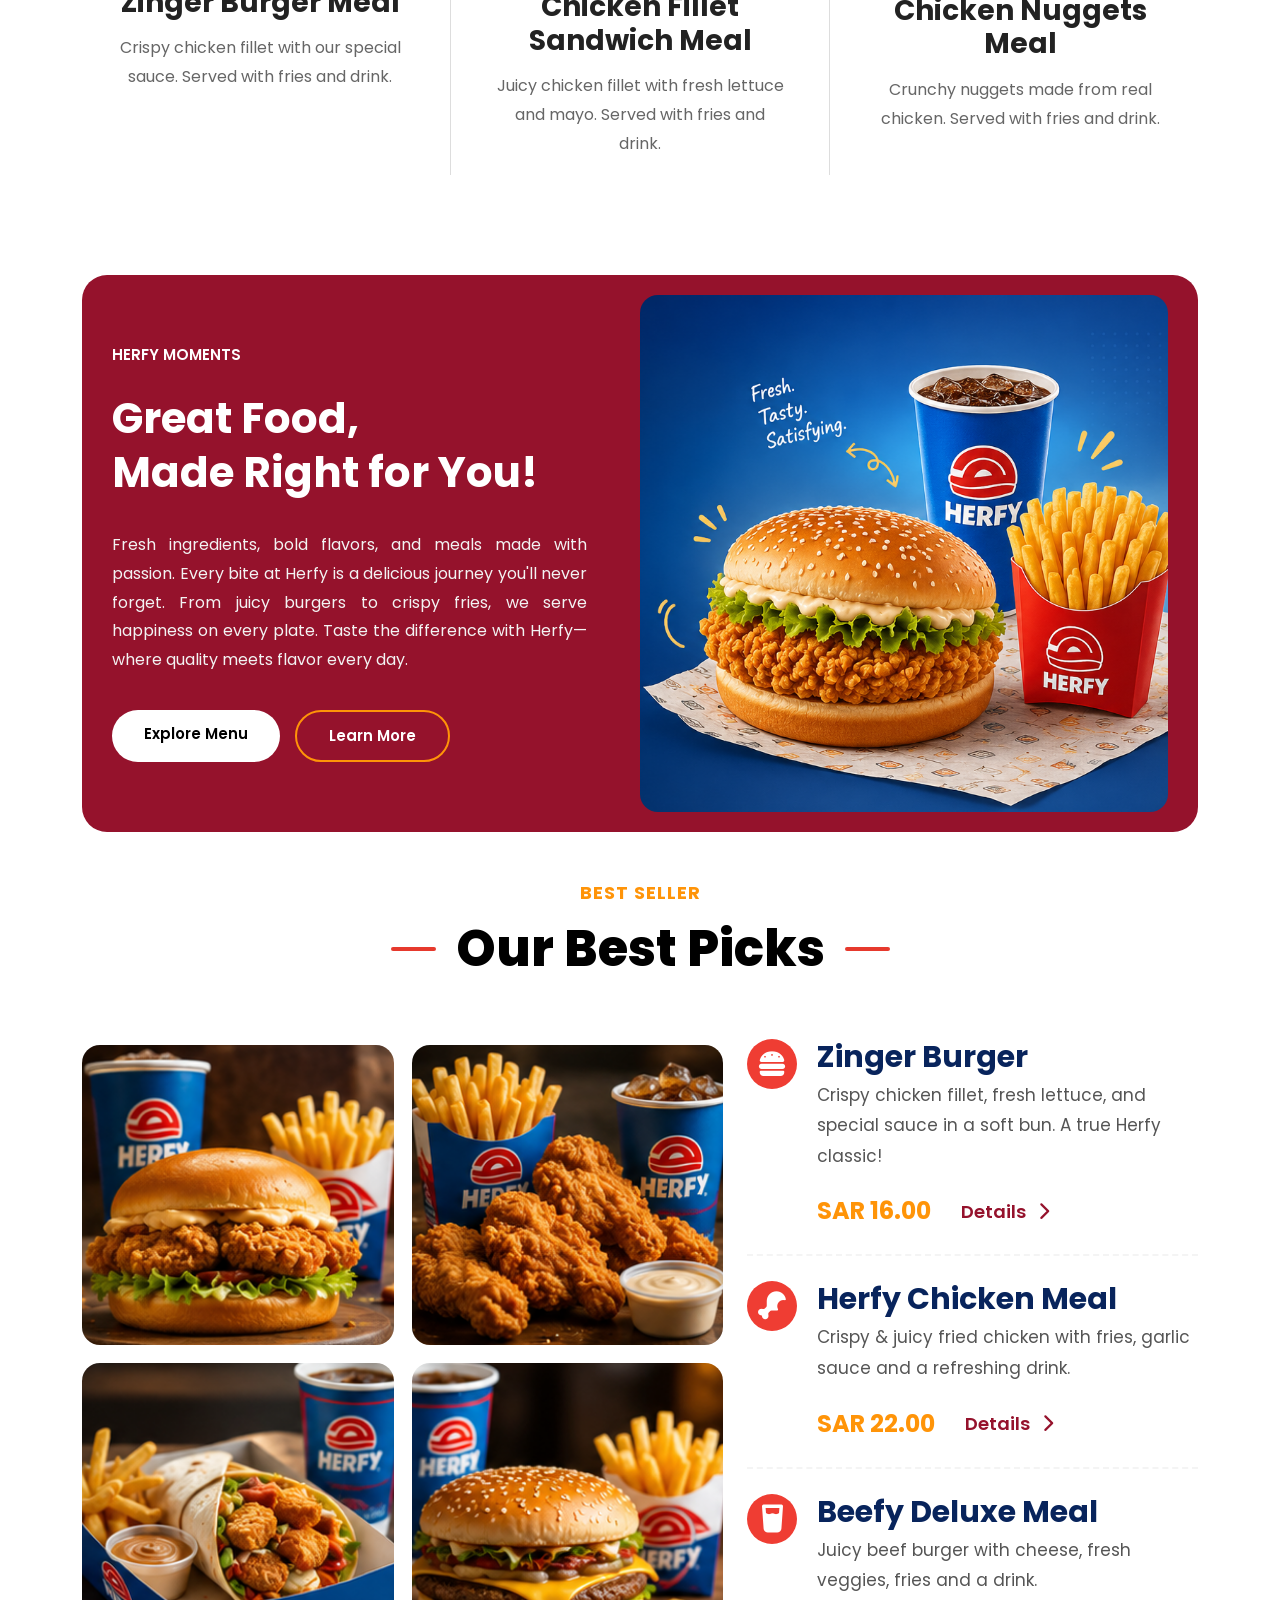
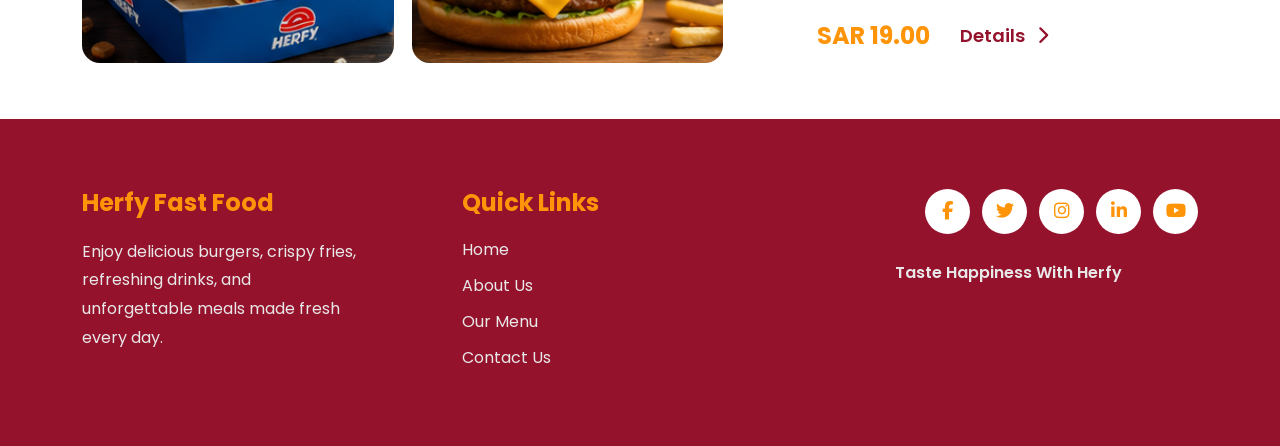
==== commit 7a617c55: "Images Syntax Correction" ====
--- a/index.html
+++ b/index.html
@@ -254,7 +254,7 @@
                 <div class="food-box">
 
                     <div class="sec2-images">
-                        <img src="images'/sec-2-img1.png" alt="">
+                        <img src="images/sec-2-img1.png" alt="">
                     </div>
 
                     <h4>Zinger Burger Meal</h4>
@@ -273,7 +273,7 @@
                 <div class="food-box">
 
                     <div class="sec2-images">
-                        <img src="images'/sec-2-img2.png" alt="">
+                        <img src="images/sec-2-img2.png" alt="">
                     </div>
 
                     <h4>Chicken Fillet Sandwich Meal</h4>
@@ -292,7 +292,7 @@
                 <div class="food-box">
 
                     <div class="sec2-images">
-                        <img src="images'/sec-2-img3.png" alt="">
+                        <img src="images/sec-2-img3.png" alt="">
                     </div>
 
                     <h4>Chicken Nuggets Meal</h4>
@@ -364,7 +364,7 @@
 
             <div class="banner-image">
 
-                <img src="images'/sec-3-img1.png" alt="">
+                <img src="images/sec-3-img1.png" alt="">
 
             </div>
 
@@ -417,13 +417,13 @@
 
                 <div class="food-gallery">
 
-                    <img src="images'/sec4-img1.png" >
-
-                    <img src="images'/sec4-img2.png" >
-
-                    <img src="images'/sec4-img3.png" >
-
-                    <img src="images'/sec4-img4.png" >
+                    <img src="images/sec4-img1.png" >
+
+                    <img src="images/sec4-img2.png" >
+
+                    <img src="images/sec4-img3.png" >
+
+                    <img src="images/sec4-img4.png" >
 
                 </div>
 
--- a/style.css
+++ b/style.css
@@ -113,7 +113,7 @@
     align-items:center;
     overflow:hidden;
     position:relative;
-    background-image: url("images\'/bc-image.png");
+    background-image: url("images/bc-image.png");
 }
 
 .hero::before{
@@ -856,4 +856,505 @@
 
 
 
-/*--------------------------------THE END---------------------------------*/+/*--------------------------------THE END---------------------------------*/
+
+
+
+
+
+/*-------------------------Mobile Media Quries-------------------------------*/
+
+
+
+
+/*----------------------------Section No 01-------------------------------*/
+
+/*=========================
+ MOBILE
+=========================*/
+
+@media(max-width:992px){
+
+.navbar{
+
+background:black;
+
+}
+
+.navbar-collapse{
+
+text-align:center;
+
+padding-top:25px;
+
+}
+
+.contact-btn{
+
+display:inline-block;
+
+margin-top:20px;
+
+}
+
+.hero{
+
+padding-top:130px;
+
+text-align:center;
+
+}
+
+.hero-content h1{
+
+font-size:56px;
+
+}
+
+.hero-content p{
+
+margin:auto;
+
+margin-bottom:40px;
+
+}
+
+.hero-buttons{
+
+justify-content:center;
+
+flex-wrap:wrap;
+
+}
+
+
+
+}
+
+@media(max-width:768px){
+
+.hero-content h1{
+
+font-size:46px;
+
+}
+
+.hero-content p{
+
+font-size:16px;
+
+line-height:30px;
+
+}
+
+.logo{
+
+font-size:28px;
+
+}
+
+
+}
+
+@media(max-width:576px){
+
+.hero-content h1{
+
+font-size:38px;
+
+line-height:1.2;
+
+}
+
+.hero-buttons{
+
+flex-direction:column;
+
+}
+
+.btn-main,
+.btn-outline-custom{
+
+width:220px;
+
+text-align:center;
+
+}
+
+
+}
+
+
+/* Mobile */
+@media (max-width: 600px) {
+    .hero-content{
+        margin-top: 10px;
+    }
+}
+
+@media (max-width:600px){
+
+.hero{
+
+    background-image:url("images\'/hero-mobile.png");
+    background-size:cover;
+    background-position:center;
+    background-repeat:no-repeat;
+
+    min-height:100vh;
+
+}
+
+}
+
+
+
+
+
+
+/*----------------------------Section No 02-------------------------------*/
+
+
+
+
+
+/*==========================
+    RESPONSIVE
+==========================*/
+
+@media(max-width:992px){
+
+    .feature-box{
+        margin-bottom:40px;
+    }
+
+    .section-title{
+        margin:60px 0 50px;
+    }
+
+    .section-title h2{
+        font-size:40px;
+    }
+
+    .middle-box{
+        border:none;
+    }
+
+    .food-box{
+        margin-bottom:40px;
+    }
+
+}
+
+@media(max-width:768px){
+
+    .section-2{
+        padding:70px 0;
+    }
+
+    .section-title h2{
+        font-size:34px;
+    }
+
+    .feature-box h3{
+        font-size:24px;
+    }
+
+    .food-box h4{
+        font-size:24px;
+    }
+
+    .feature-box p,
+    .food-box p{
+        font-size:15px;
+    }
+
+}
+
+@media(max-width:576px){
+
+    .section-2{
+        padding:60px 0;
+    }
+
+    .section-title{
+        margin:50px 0 40px;
+    }
+
+    .section-title h2{
+        font-size:28px;
+    }
+
+    .feature-icon{
+        font-size:32px;
+    }
+
+    .feature-box h3{
+        font-size:22px;
+    }
+
+    .food-box h4{
+        font-size:22px;
+    }
+
+}
+
+
+
+
+
+/*----------------------------Section No 03-------------------------------*/
+
+
+
+
+
+/*=========================
+      RESPONSIVE
+=========================*/
+
+@media (max-width:991px){
+
+    .food-banner{
+        flex-direction:column;
+        text-align:center;
+        padding:40px 25px;
+    }
+
+    .banner-content,
+    .banner-image{
+        width:100%;
+    }
+
+    .banner-btn{
+        justify-content:center;
+    }
+
+    .banner-content{
+        margin-bottom:20px;
+    }
+
+}
+
+@media (max-width:768px){
+
+    .section-3{
+        padding:70px 0;
+    }
+
+    .banner-content h2{
+        font-size:32px;
+    }
+
+    .banner-content p{
+        font-size:15px;
+    }
+
+}
+
+@media (max-width:576px){
+
+    .food-banner{
+        padding:30px 20px;
+    }
+
+    .banner-content h2{
+        font-size:28px;
+    }
+
+    .banner-btn{
+        flex-direction:column;
+        gap:12px;
+    }
+
+    .btn-one,
+    .btn-two{
+        width:100%;
+        text-align:center;
+    }
+
+}
+
+
+
+
+
+/*----------------------------Section 04----------------------------/*
+
+
+
+
+
+/*====================================
+          RESPONSIVE
+====================================*/
+
+@media(max-width:1200px){
+
+.section-heading h3{
+    font-size:55px;
+}
+
+.menu-content h3{
+    font-size:28px;
+}
+
+.food-gallery img{
+    height:250px;
+}
+
+}
+
+@media(max-width:992px){
+
+.section-4{
+    padding:80px 0;
+}
+
+.food-gallery{
+    margin-bottom:60px;
+}
+
+.section-heading h3{
+    font-size:48px;
+}
+
+.menu-content h3{
+    font-size:26px;
+}
+
+.menu-bottom span{
+    font-size:28px;
+}
+
+}
+
+@media(max-width:768px){
+
+.food-gallery{
+    grid-template-columns:1fr;
+}
+
+.food-gallery img{
+    height:280px;
+}
+
+.section-heading h2{
+    font-size:38px;
+    flex-direction:column;
+    gap:10px;
+}
+
+.line-left,
+.line-right{
+    display:none;
+}
+
+.menu-item{
+    flex-direction:column;
+    align-items:center;
+    text-align:center;
+}
+
+.menu-bottom{
+    justify-content:center;
+}
+
+}
+
+@media(max-width:576px){
+
+.section-4{
+    padding:60px 0;
+}
+
+.herfy-logo{
+    width:90px;
+}
+
+.section-heading h5{
+    font-size:18px;
+}
+
+.section-heading h2{
+    font-size:30px;
+}
+
+.menu-content h3{
+    font-size:22px;
+}
+
+.menu-content p{
+    font-size:15px;
+}
+
+.menu-bottom{
+    flex-direction:column;
+    gap:10px;
+}
+
+.menu-bottom span{
+    font-size:26px;
+}
+
+}
+
+
+
+
+
+
+/*----------------------------Footer for web page----------------------------/*
+
+
+
+
+
+
+/*==================================
+        RESPONSIVE For Footer
+==================================*/
+
+@media(max-width:991px){
+
+    .footer{
+        text-align:center;
+    }
+
+    .footer-box p{
+        margin:auto;
+    }
+
+    .social-icons{
+        justify-content:center;
+        margin-top:20px;
+    }
+
+}
+
+@media(max-width:576px){
+
+    .footer{
+        padding:50px 0 30px;
+    }
+
+    .footer-box h4{
+        font-size:22px;
+    }
+
+    .footer-box p,
+    .footer-box ul li a{
+        font-size:15px;
+    }
+
+    .social-icons a{
+        width:40px;
+        height:40px;
+        font-size:16px;
+    }
+
+    .footer-text{
+        font-size:16px;
+    }
+
+}
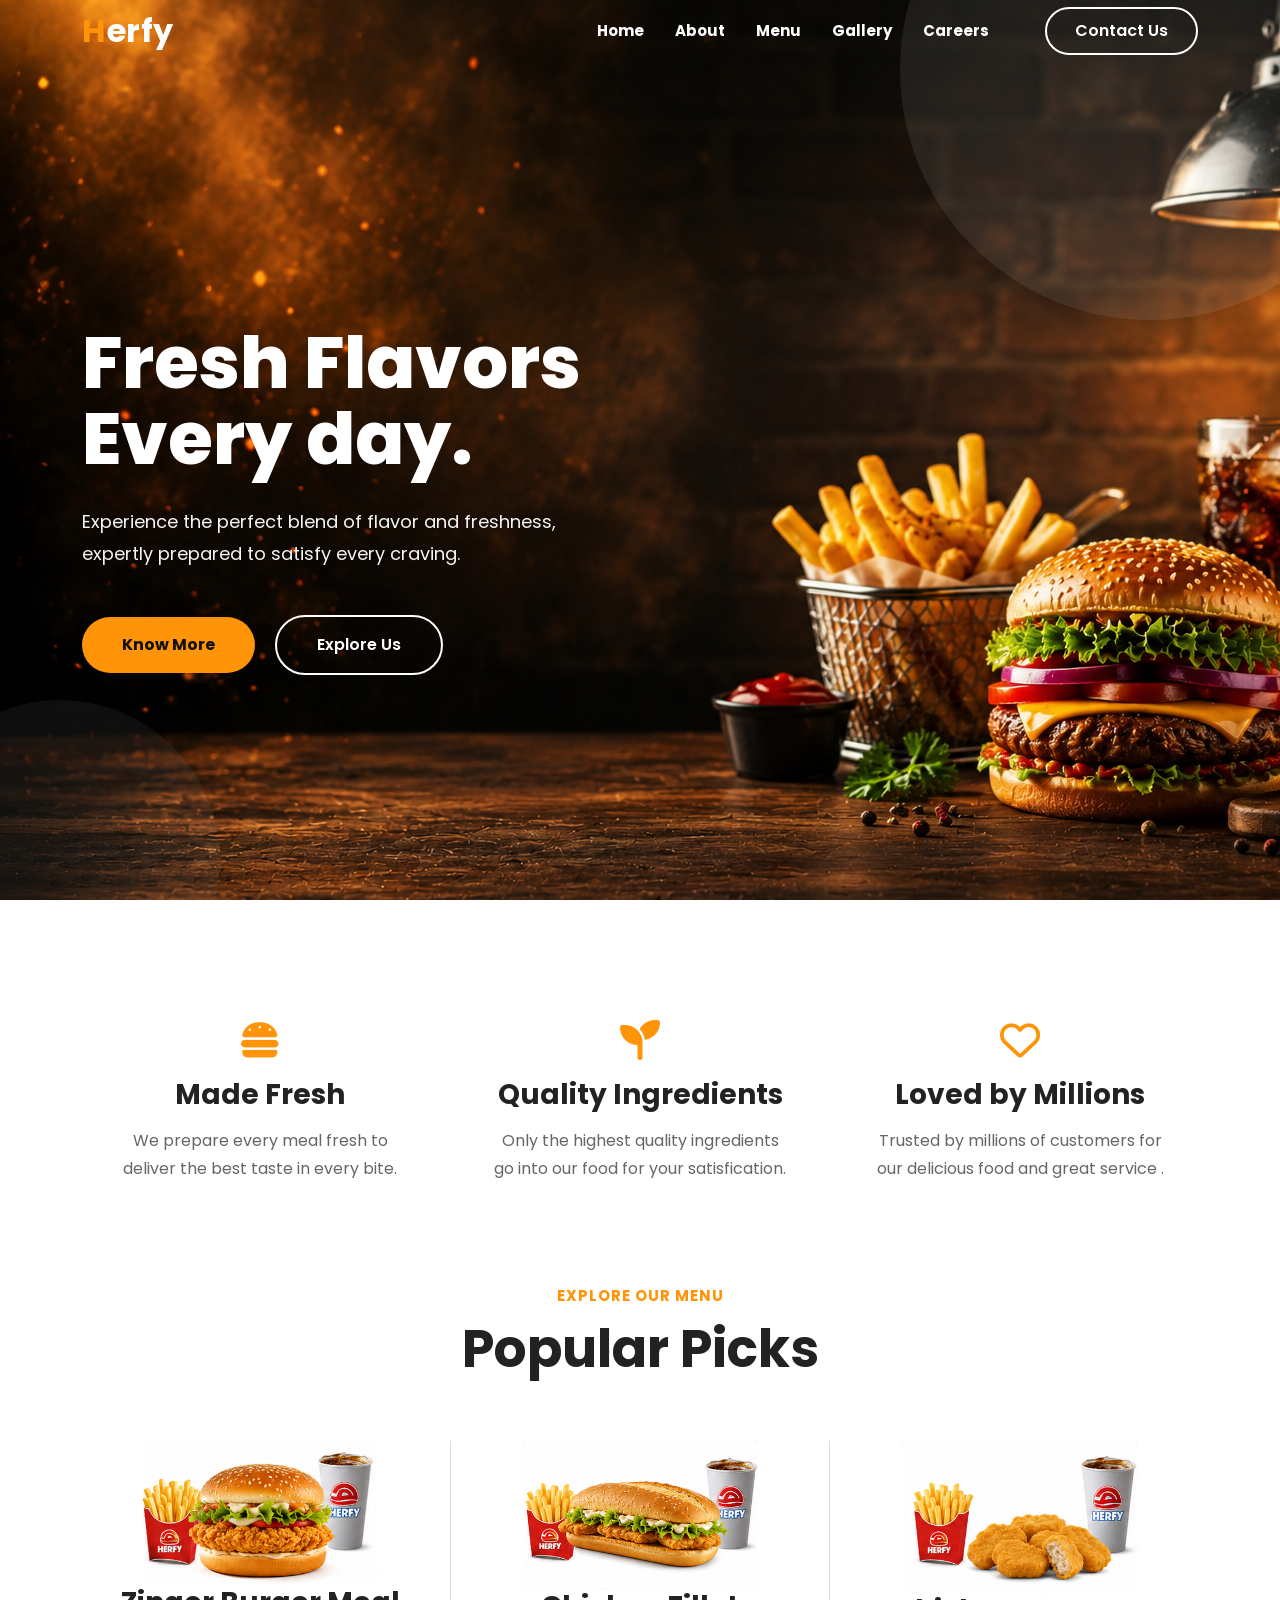
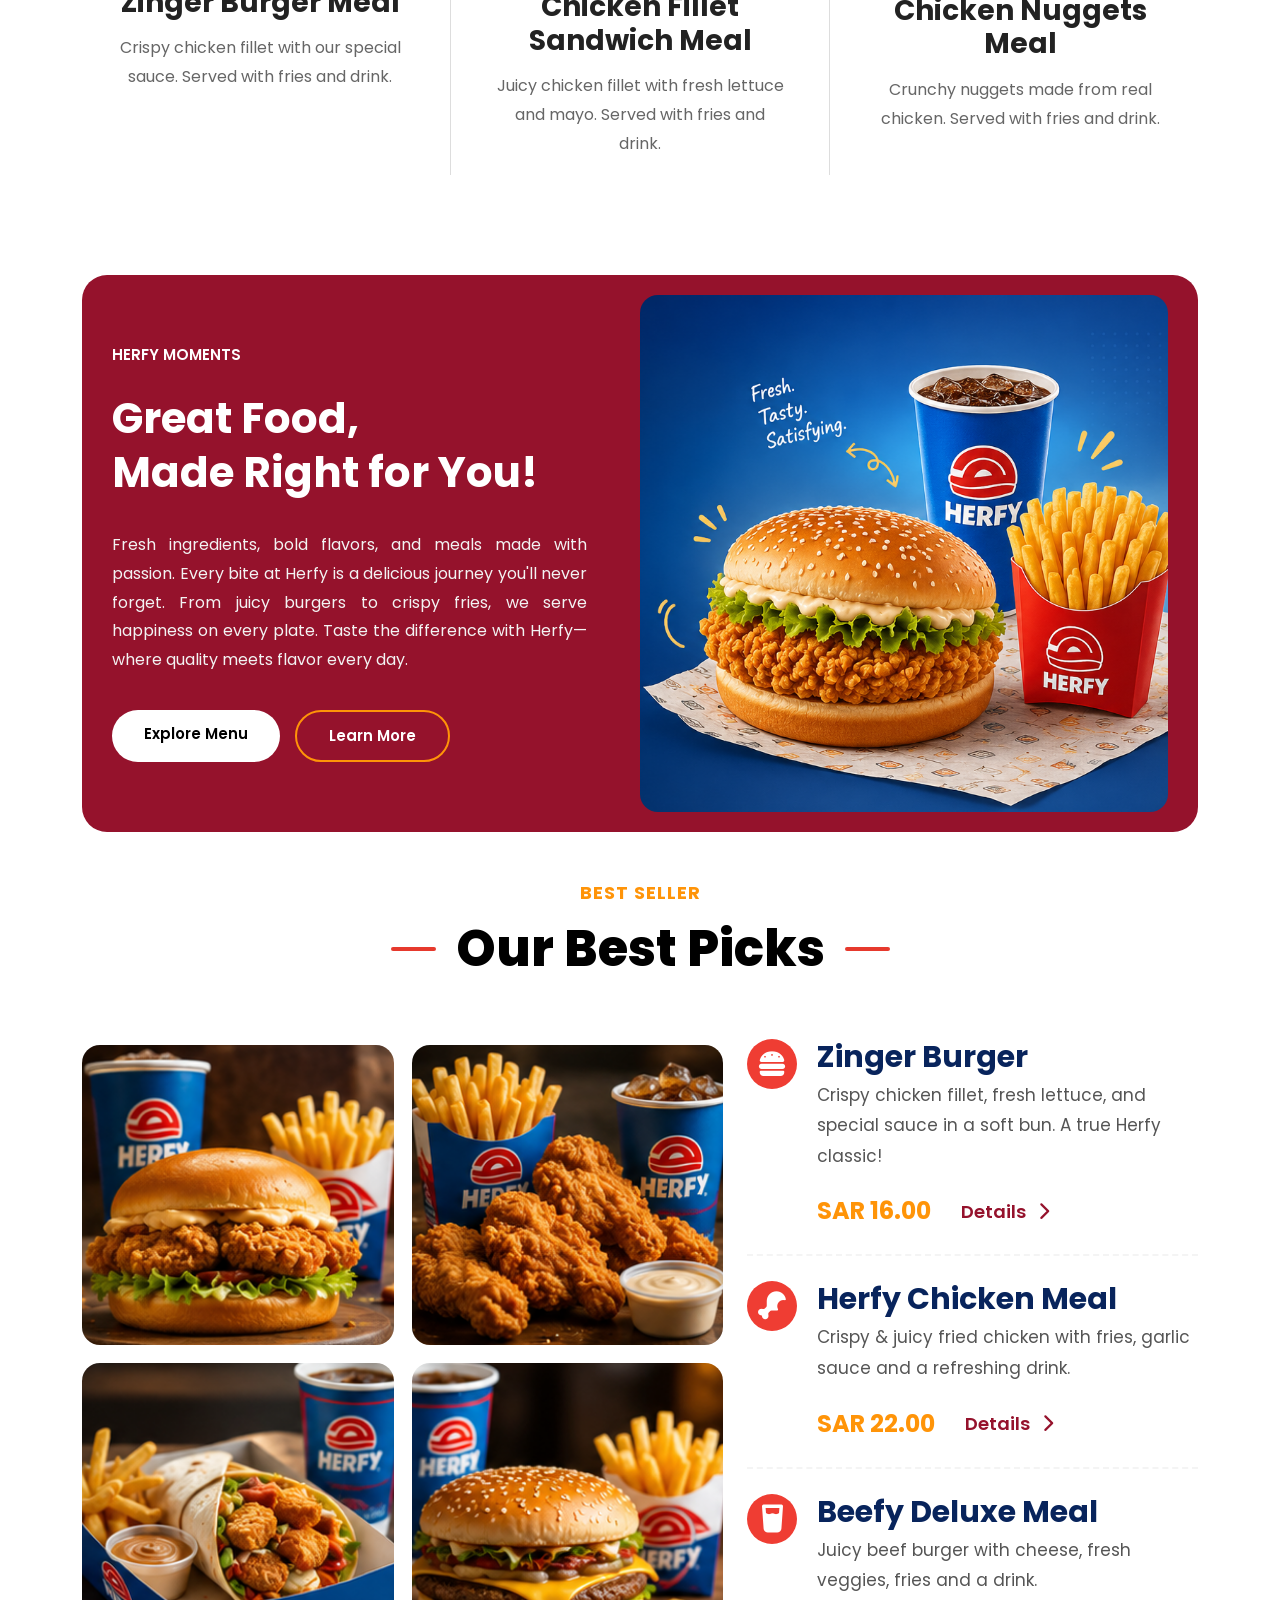
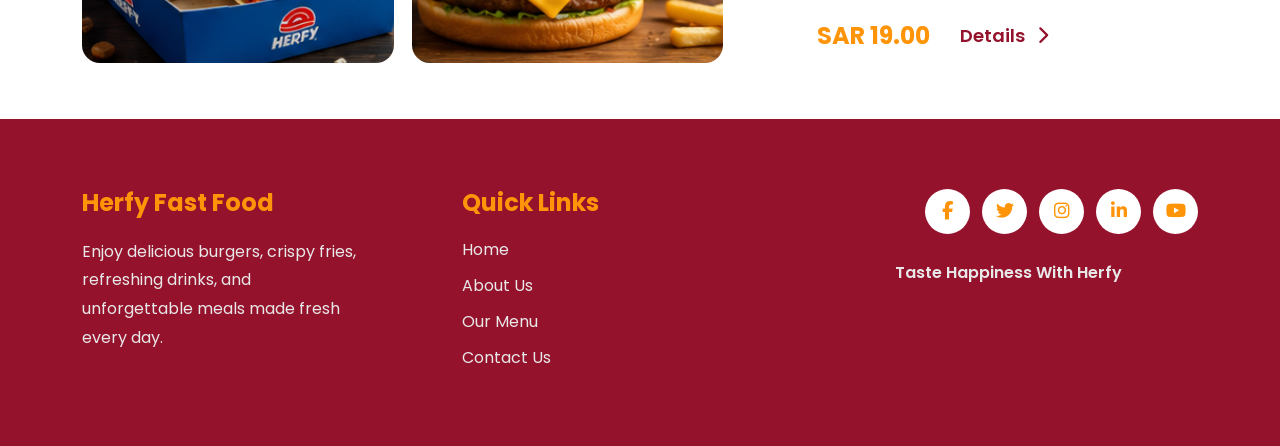
==== commit 6200df46: "Created Careers and Contact Us page" ====
--- a/index.html
+++ b/index.html
@@ -6,7 +6,7 @@
     <meta charset="UTF-8">
     <meta name="viewport" content="width=device-width, initial-scale=1.0">
 
-    <title>Coffee Landing Page</title>
+    <title>Herfy | Taste the Difference</title>
 
     <!-- Bootstrap -->
 
@@ -64,28 +64,28 @@
                 <ul class="navbar-nav ms-auto ">
 
                     <li class="nav-item">
-                        <a class="nav-link active" href="#">Home</a>
+                        <a class="nav-link active" href="index.html">Home</a>
                     </li>
 
                     <li class="nav-item">
-                        <a class="nav-link" href="#">About</a>
+                        <a class="nav-link" href="abount-us/about-us.html">About</a>
                     </li>
 
                     <li class="nav-item">
-                        <a class="nav-link" href="#">Menu</a>
+                        <a class="nav-link" href="Menu/menu.html">Menu</a>
                     </li>
 
                     <li class="nav-item">
-                        <a class="nav-link" href="#">Gallery</a>
+                        <a class="nav-link" href="Gallery/gallery.html">Gallery</a>
                     </li>
 
                     <li class="nav-item">
-                        <a class="nav-link" href="#">Blog</a>
+                        <a class="nav-link" href="/Careers/Careers.html">Careers</a>
                     </li>
 
                 </ul>
 
-                <a href="#" class="contact-btn ms-5">
+                <a href="/Contact-us/contact.html" class="contact-btn ms-5">
                     Contact Us
                 </a>
 
@@ -128,15 +128,15 @@
 
                         <div class="hero-buttons">
 
-                            <a href="#" class="btn-main">
+                            <a href="/abount-us/about-us.html" class="btn-main">
 
                                 Know More
 
                             </a>
 
-                            <a href="#" class="btn-outline-custom">
-
-                                Learn More
+                            <a href="/Gallery/gallery.html" class="btn-outline-custom">
+
+                                Explore Us
 
                             </a>
 
@@ -348,11 +348,11 @@
 
                 <div class="banner-btn">
 
-                    <a href="#" class="btn-one">
+                    <a href="/Menu/menu.html" class="btn-one">
                         Explore Menu
                     </a>
 
-                    <a href="#" class="btn-two">
+                    <a href="/abount-us/about-us.html" class="btn-two">
                         Learn More
                     </a>
 
@@ -591,13 +591,13 @@
 
                     <ul>
 
-                        <li><a href="#">Home</a></li>
-
-                        <li><a href="#">About Us</a></li>
-
-                        <li><a href="#">Our Menu</a></li>
-
-                        <li><a href="#">Contact Us</a></li>
+                        <li><a href="index.html">Home</a></li>
+
+                        <li><a href="/abount-us/about-us.html">About Us</a></li>
+
+                        <li><a href="/Menu/menu.html">Our Menu</a></li>
+
+                        <li><a href="/Contact-us/contact.html">Contact Us</a></li>
 
                     </ul>
 
@@ -613,15 +613,15 @@
 
                     <div class="social-icons">
 
-                        <a href="#"><i class="fa-brands fa-facebook-f"></i></a>
-
-                        <a href="#"><i class="fa-brands fa-twitter"></i></a>
-
-                        <a href="#"><i class="fa-brands fa-instagram"></i></a>
-
-                        <a href="#"><i class="fa-brands fa-linkedin-in"></i></a>
-
-                        <a href="#"><i class="fa-brands fa-youtube"></i></a>
+                        <a href="https://www.facebook.com/herfyfscksa/"><i class="fa-brands fa-facebook-f"></i></a>
+
+                        <a href="https://x.com/HerfyFSC?lang=en"><i class="fa-brands fa-twitter"></i></a>
+
+                        <a href="https://www.instagram.com/herfyfsc/?hl=en"><i class="fa-brands fa-instagram"></i></a>
+
+                        <a href="https://www.linkedin.com/company/herfy-food-services-co"><i class="fa-brands fa-linkedin-in"></i></a>
+
+                        <a href="https://www.youtube.com/herfyfsc"><i class="fa-brands fa-youtube"></i></a>
 
                     </div>
 
--- a/style.css
+++ b/style.css
@@ -108,7 +108,7 @@
 
 .hero{
     min-height:100vh;
-    background:#17b5d9;
+    background:#000000;
     display:flex;
     align-items:center;
     overflow:hidden;
@@ -996,7 +996,7 @@
 
 .hero{
 
-    background-image:url("images\'/hero-mobile.png");
+    background-image:url("images/hero-mobile.png");
     background-size:cover;
     background-position:center;
     background-repeat:no-repeat;
@@ -1357,4 +1357,61 @@
         font-size:16px;
     }
 
+}
+
+
+
+
+
+
+
+
+
+
+/*==================================
+        RESPONSIVE For Footer
+==================================*/
+
+@media(max-width:991px){
+
+    .footer{
+        text-align:center;
+    }
+
+    .footer-box p{
+        margin:auto;
+    }
+
+    .social-icons{
+        justify-content:center;
+        margin-top:20px;
+    }
+
+}
+
+@media(max-width:576px){
+
+    .footer{
+        padding:50px 0 30px;
+    }
+
+    .footer-box h4{
+        font-size:22px;
+    }
+
+    .footer-box p,
+    .footer-box ul li a{
+        font-size:15px;
+    }
+
+    .social-icons a{
+        width:40px;
+        height:40px;
+        font-size:16px;
+    }
+
+    .footer-text{
+        font-size:16px;
+    }
+
 }
